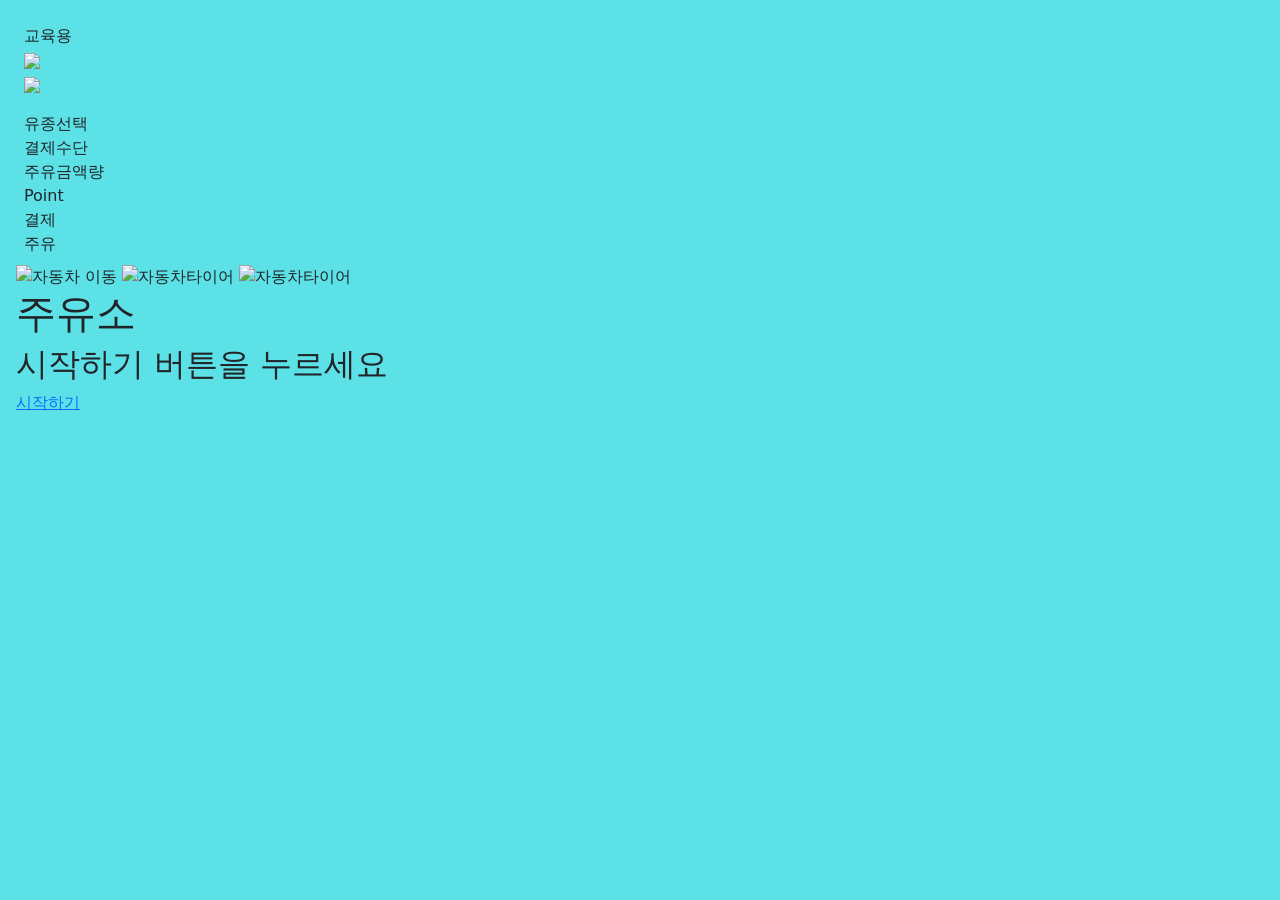
==== index.html @ 0a5dd78a "Add files via upload" ====
<!DOCTYPE html>
<html lang="en">
<head>
    <meta charset="UTF-8">
    <meta http-equiv="X-UA-Compatible" content="IE=edge">
    <meta name="viewport" content="width=device-width, initial-scale=1.0">
    <title>Document</title>
    <!-- 스타일시트 -->
    <link rel="stylesheet" href="style/style.css">
    <!-- 부트스트랩 -->
    <link href="https://cdn.jsdelivr.net/npm/bootstrap@5.3.0-alpha1/dist/css/bootstrap.min.css" rel="stylesheet" integrity="sha384-GLhlTQ8iRABdZLl6O3oVMWSktQOp6b7In1Zl3/Jr59b6EGGoI1aFkw7cmDA6j6gD" crossorigin="anonymous">
    <style>
        /* 미디어쿼리 세로형*/
      @media scrren and(min-widht:1080px),(min-height:1920px)
      { .container-fluid{
          max-height: 607.5px;
        }
      }
    
    </style>
</head>
<body style="background-color: #5CE1E6;" oncontextmenu="return false">
  <div class="container-fluid m-3 p-0">
      <!-- 네비 교육용 로고-->
      <div class="navi-up p-2">
        <div class="col align-self-center educate">교육용</div>
        <div class="col align-self-center"><img style="width: 6rem;" src="img/gsLogo.svg"></div>
        <div class="col align-self-center home-bt"><img style="width: 2rem;" src="img/home_bt.svg"></div>

      </div>
      <!-- 네비 -->
        <div class="navi-down p-2">
          <div class="col">유종선택</div>
          <div class="col">결제수단</div>
          <div class="col">주유금액량</div>
          <div class="col">Point</div>
          <div class="col">결제</div>
          <div class="col">주유</div>
        </div>
        <!-- 내용 -->
        <div class="inner-content">
          <div class="section">
            <article class="profile">
              <div class="car-img">
                <div class="bg">
                  <img src="img/carBody.svg" class="carbody" alt="자동차 이동">
                  <img src="img/tireLeft.svg" id="tire01" class="tire" alt="자동차타이어">
                  <img src="img/tireRight.svg" id="tire02" class="tire" alt="자동차타이어">
                  
                </div>
              </div>
              <h1>주유소</h1>

              <h2>시작하기 버튼을 누르세요</h2>
              <a href="#" class="btnview">시작하기</a>
            </article>
          </div>
        </div>
    


  </div>
</body>
<!-- 자바스크스립트 -->
<script src="script.js"></script>
<!-- 부트스트랩 js -->
<script src="https://cdn.jsdelivr.net/npm/bootstrap@5.3.0-alpha1/dist/js/bootstrap.bundle.min.js" integrity="sha384-w76AqPfDkMBDXo30jS1Sgez6pr3x5MlQ1ZAGC+nuZB+EYdgRZgiwxhTBTkF7CXvN" crossorigin="anonymous"></script>


</html>
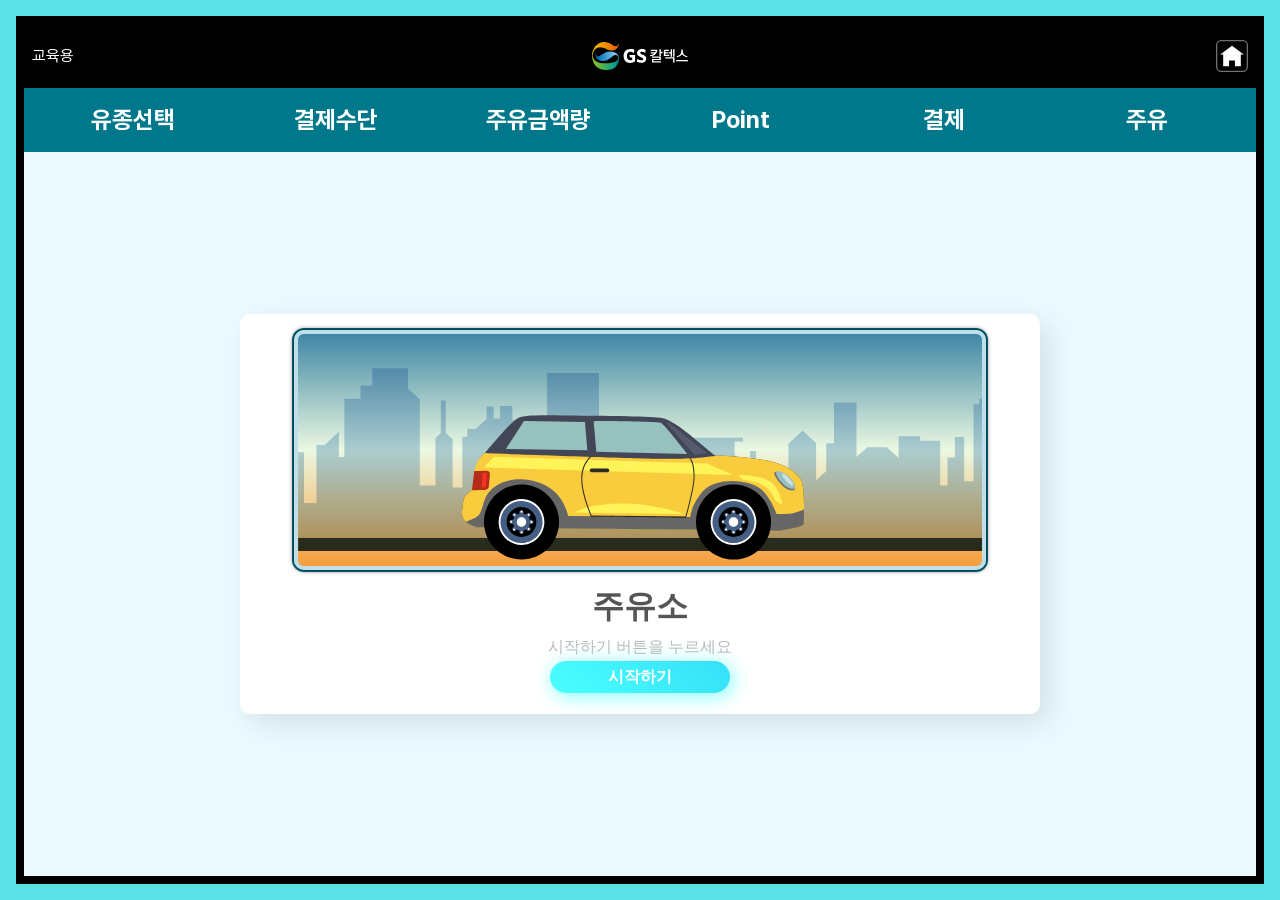
==== commit c1961d95: "Update index.html" ====
--- a/index.html
+++ b/index.html
@@ -25,7 +25,7 @@
       <div class="navi-up p-2">
         <div class="col align-self-center educate">교육용</div>
         <div class="col align-self-center"><img style="width: 6rem;" src="img/gsLogo.svg"></div>
-        <div class="col align-self-center home-bt"><img style="width: 2rem;" src="img/home_bt.svg"></div>
+        <div class="col align-self-center home-bt"><a href="index.html"><img style="width: 2rem; cursor: pointer;" src="./img/home_bt.svg"></a></div>
 
       </div>
       <!-- 네비 -->
@@ -67,4 +67,4 @@
 <script src="https://cdn.jsdelivr.net/npm/bootstrap@5.3.0-alpha1/dist/js/bootstrap.bundle.min.js" integrity="sha384-w76AqPfDkMBDXo30jS1Sgez6pr3x5MlQ1ZAGC+nuZB+EYdgRZgiwxhTBTkF7CXvN" crossorigin="anonymous"></script>
 
 
-</html>+</html>
--- a/style/style.css
+++ b/style/style.css
@@ -0,0 +1,210 @@
+/*
+Copyright (c) 2021 Kil Hyung-jin, with Reserved Font Name Pretendard.
+https://github.com/orioncactus/pretendard
+
+This Font Software is licensed under the SIL Open Font License, Version 1.1.
+This license is copied below, and is also available with a FAQ at:
+http://scripts.sil.org/OFL
+*/
+@font-face {
+  font-family: "Pretendard";
+  font-weight: 900;
+  font-display: swap;
+  src: local("Pretendard Black"), url("/woff2/Pretendard-Black.woff2") format("woff2"), url("./woff/Pretendard-Black.woff") format("woff");
+}
+@font-face {
+  font-family: "Pretendard";
+  font-weight: 800;
+  font-display: swap;
+  src: local("Pretendard ExtraBold"), url("/woff2/Pretendard-ExtraBold.woff2") format("woff2"), url("./woff/Pretendard-ExtraBold.woff") format("woff");
+}
+@font-face {
+  font-family: "Pretendard";
+  font-weight: 700;
+  font-display: swap;
+  src: local("Pretendard Bold"), url("/woff2/Pretendard-Bold.woff2") format("woff2"), url("./woff/Pretendard-Bold.woff") format("woff");
+}
+@font-face {
+  font-family: "Pretendard";
+  font-weight: 600;
+  font-display: swap;
+  src: local("Pretendard SemiBold"), url("/woff2/Pretendard-SemiBold.woff2") format("woff2"), url("./woff/Pretendard-SemiBold.woff") format("woff");
+}
+@font-face {
+  font-family: "Pretendard";
+  font-weight: 500;
+  font-display: swap;
+  src: local("Pretendard Medium"), url("/woff2/Pretendard-Medium.woff2") format("woff2"), url("./woff/Pretendard-Medium.woff") format("woff");
+}
+@font-face {
+  font-family: "Pretendard";
+  font-weight: 400;
+  font-display: swap;
+  src: local("Pretendard Regular"), url("/woff2/Pretendard-Regular.woff2") format("woff2"), url("./woff/Pretendard-Regular.woff") format("woff");
+}
+@font-face {
+  font-family: "Pretendard";
+  font-weight: 300;
+  font-display: swap;
+  src: local("Pretendard Light"), url("/woff2/Pretendard-Light.woff2") format("woff2"), url("./woff/Pretendard-Light.woff") format("woff");
+}
+@font-face {
+  font-family: "Pretendard";
+  font-weight: 200;
+  font-display: swap;
+  src: local("Pretendard ExtraLight"), url("/woff2/Pretendard-ExtraLight.woff2") format("woff2"), url("./woff/Pretendard-ExtraLight.woff") format("woff");
+}
+@font-face {
+  font-family: "Pretendard";
+  font-weight: 100;
+  font-display: swap;
+  src: local("Pretendard Thin"), url("/woff2/Pretendard-Thin.woff2") format("woff2"), url("./woff/Pretendard-Thin.woff") format("woff");
+}
+* {
+  font-family: "Pretendard", "Roboto", sans-serif, Arial, Helvetica;
+}
+
+body {
+  box-sizing: border-box;
+  margin: 0;
+  padding: 0;
+  height: 100vh;
+  width: 100vw;
+  display: flex;
+  place-items: center;
+  justify-content: center;
+  align-items: center;
+  font-weight: bold;
+}
+body .container-fluid {
+  border: 0.5rem solid black;
+  max-height: 1080px;
+  max-width: 1920px;
+  height: calc(100% - 2rem);
+  text-align: center;
+  overflow: hidden;
+  background-color: #ebfaff;
+}
+body .container-fluid .navi-up {
+  display: inline-flex;
+  width: 100%;
+  background-color: black;
+  color: white;
+  height: 4rem;
+}
+body .container-fluid .navi-up .educate {
+  text-align: left;
+}
+body .container-fluid .navi-up .home-bt {
+  text-align: right;
+}
+body .container-fluid .navi-down {
+  height: 4rem;
+  width: 100%;
+  display: inline-flex;
+  background-color: #00788B;
+  color: white;
+  font-weight: bold;
+  font-size: 1.5rem;
+  line-height: 3rem;
+}
+body .container-fluid .inner-content {
+  width: 100%;
+  height: calc(100% - 8rem);
+  display: inline-flex;
+  place-items: center;
+  justify-content: center;
+  align-items: center;
+  overflow-y: scroll;
+}
+body .container-fluid .inner-content .section {
+  width: 50rem;
+  max-width: 800px;
+  max-height: 400px;
+  padding: 1rem;
+  background-color: #fff;
+  box-shadow: 10px 10px 30px rgba(0, 0, 0, 0.1);
+  border-radius: 10px;
+}
+body .container-fluid .inner-content .section .profile {
+  width: 100%;
+  text-align: center;
+  display: flex;
+  flex-direction: column;
+  align-items: center;
+}
+body .container-fluid .inner-content .section .profile .car-img {
+  width: 90%;
+  max-width: 800px;
+  height: 15rem;
+  border: 4px solid rgba(173, 216, 230, 0.8);
+  border-radius: 10px;
+  margin-bottom: 20px;
+  box-shadow: 5px 15px 30px rgba(173, 216, 230, 0.8);
+  box-shadow: 0 0 5px rgb(0, 0, 0), inset 0 0 5px rgb(0, 0, 0), 0 0 0 2px #00788B;
+  display: flex;
+  justify-content: center;
+  overflow: hidden;
+}
+body .container-fluid .inner-content .section .profile .car-img .bg {
+  display: flex;
+  justify-content: center;
+  width: 100%;
+  height: 100%;
+  background: linear-gradient(#3f87a6, #ebf8e1, #f69d3c), url("../img/bgimg.svg") 0 center/500% repeat-x;
+  background-blend-mode: multiply;
+}
+body .container-fluid .inner-content .section .profile .car-img .bg .carbody {
+  position: relative;
+  width: 50%;
+  height: auto;
+  right: -10%;
+  bottom: -10%;
+  z-index: 1;
+}
+body .container-fluid .inner-content .section .profile .car-img .bg #tire01 {
+  position: relative;
+  bottom: -4.5rem;
+  left: -36.8%;
+  width: 11%;
+  z-index: 2;
+}
+body .container-fluid .inner-content .section .profile .car-img .bg #tire02 {
+  position: relative;
+  bottom: -4.5rem;
+  right: 16.8%;
+  width: 11%;
+  z-index: 2;
+}
+body .container-fluid .inner-content .section .profile h1 {
+  font-weight: bold;
+  font-size: 2rem;
+  font-family: "arial";
+  line-height: 1;
+  color: #555;
+  margin-bottom: 15px;
+}
+body .container-fluid .inner-content .section .profile h2 {
+  font-weight: normal;
+  font-size: 1rem;
+  font-family: Arial;
+  color: #bbb;
+  margin-bottom: 5px;
+}
+body .container-fluid .inner-content .section .profile .btnview {
+  display: block;
+  width: 180px;
+  height: 32px;
+  margin: 0px auto 20px;
+  background-color: #444;
+  border-radius: 16px;
+  font-weight: bold;
+  font-size: 1rem;
+  font-family: Arial, Helvetica, sans-serif;
+  line-height: 32px;
+  text-align: center;
+  text-decoration: none;
+  background: linear-gradient(45deg, #4affff, #35e0f7);
+  box-shadow: 3px 3px 20px rgba(0, 255, 255, 0.493);
+  color: #fff;
+}
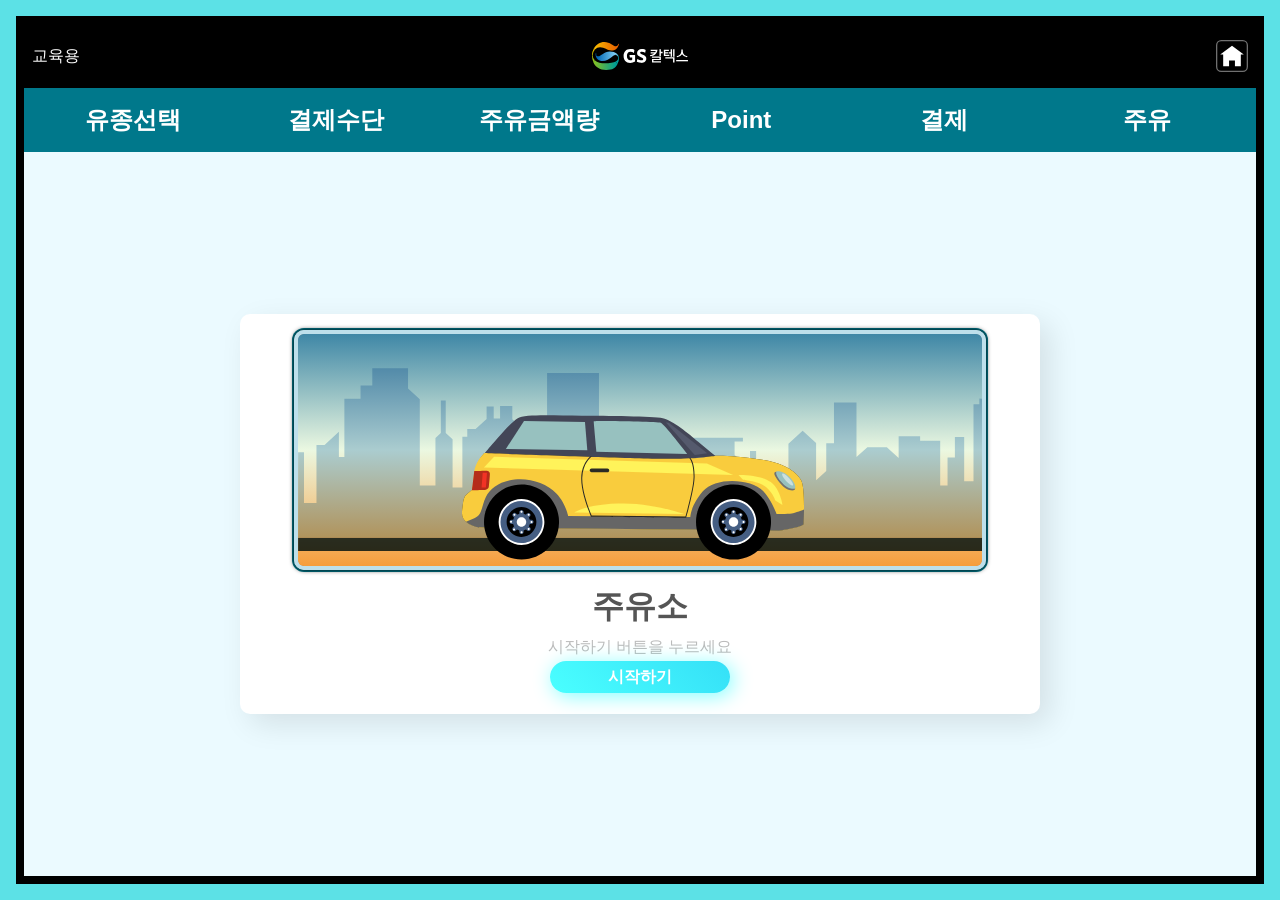
==== commit 6e2ef4a0: "Add files via upload" ====
--- a/index.html
+++ b/index.html
@@ -4,7 +4,7 @@
     <meta charset="UTF-8">
     <meta http-equiv="X-UA-Compatible" content="IE=edge">
     <meta name="viewport" content="width=device-width, initial-scale=1.0">
-    <title>Document</title>
+    <title>셀프 주유 시뮬레이터 | 이재서</title>
     <!-- 스타일시트 -->
     <link rel="stylesheet" href="style/style.css">
     <!-- 부트스트랩 -->
